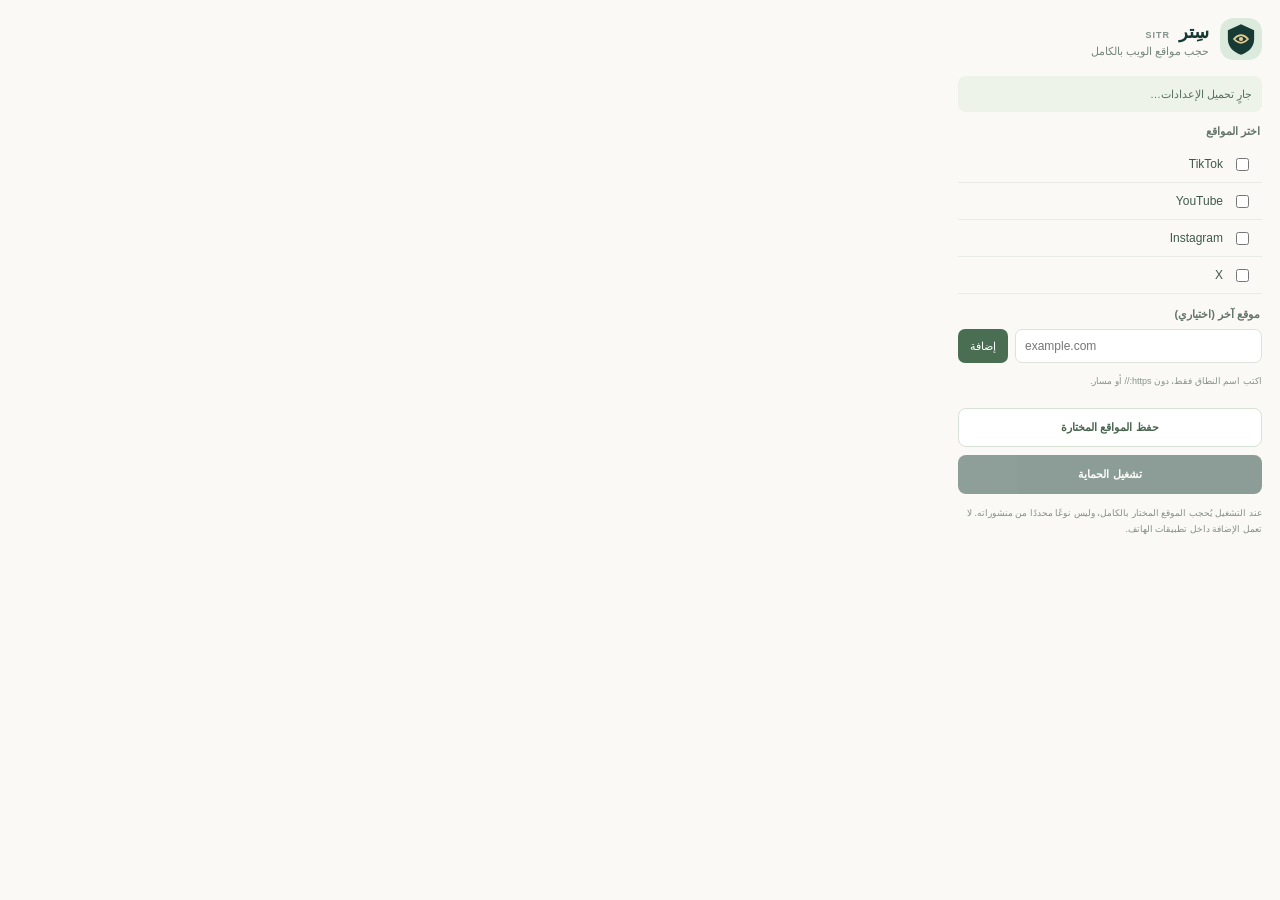
==== browser-extension/popup.html @ a8fb93ca "Add files via upload" ====
<!doctype html>
<html lang="ar" dir="rtl">
  <head>
    <meta charset="utf-8">
    <meta name="viewport" content="width=device-width, initial-scale=1">
    <title>إعدادات ستر</title>
    <link rel="stylesheet" href="popup.css">
    <script src="popup.js" defer></script>
  </head>
  <body>
    <main>
      <header>
        <img src="icon.svg" alt="">
        <div><h1>سِتر <span>SITR</span></h1><p>حجب مواقع الويب بالكامل</p></div>
      </header>
      <div class="status" id="status" role="status" aria-live="polite">جارٍ تحميل الإعدادات…</div>

      <fieldset>
        <legend>اختر المواقع</legend>
        <label class="site-choice"><input type="checkbox" name="preset" value="tiktok.com"><span>TikTok</span></label>
        <label class="site-choice"><input type="checkbox" name="preset" value="youtube.com"><span>YouTube</span></label>
        <label class="site-choice"><input type="checkbox" name="preset" value="instagram.com"><span>Instagram</span></label>
        <label class="site-choice"><input type="checkbox" name="preset" value="x.com"><span>X</span></label>
      </fieldset>

      <fieldset>
        <legend>موقع آخر (اختياري)</legend>
        <div class="add-domain">
          <input id="domain-input" type="text" inputmode="url" autocomplete="off" placeholder="example.com" aria-label="اسم النطاق">
          <button id="add-domain" type="button">إضافة</button>
        </div>
        <div id="custom-domains" class="custom-domains"></div>
        <small>اكتب اسم النطاق فقط، دون https:// أو مسار.</small>
      </fieldset>

      <button id="save-button" class="button secondary" type="button">حفظ المواقع المختارة</button>
      <button id="protection-button" class="button primary" type="button" disabled>تشغيل الحماية</button>
      <p class="disclaimer">عند التشغيل يُحجب الموقع المختار بالكامل، وليس نوعًا محددًا من منشوراته. لا تعمل الإضافة داخل تطبيقات الهاتف.</p>
    </main>
  </body>
</html>
---- browser-extension/popup.css ----
:root {
  color-scheme: light;
  font-family: "Segoe UI", Tahoma, sans-serif;
  color: #173b34;
  background: #faf9f5;
}
* { box-sizing: border-box; }
body { width: 340px; margin: 0; }
main { padding: 18px; }
header { display: flex; align-items: center; gap: 11px; margin-bottom: 16px; }
header img { width: 42px; height: 42px; border-radius: 13px; }
h1 { margin: 0; font-size: 18px; }
h1 span { margin-right: 4px; color: #82928b; font-family: Arial, sans-serif; font-size: 9px; letter-spacing: 1px; }
header p { margin: 2px 0 0; color: #75867f; font-size: 11px; }
.status { min-height: 36px; display: flex; align-items: center; padding: 8px 10px; margin-bottom: 13px; border-radius: 8px; color: #58715e; background: #edf3e9; font-size: 11px; }
.status.error { color: #914c44; background: #f9e9e6; }
fieldset { padding: 0; margin: 0 0 14px; border: 0; }
legend { margin-bottom: 8px; color: #65756b; font-size: 11px; font-weight: 700; }
.site-choice { display: flex; min-height: 37px; align-items: center; gap: 9px; padding: 0 10px; border-bottom: 1px solid #e9ece5; color: #40584b; font-size: 12px; cursor: pointer; }
.site-choice input, .custom-domain input { accent-color: #53785c; }
.add-domain { display: flex; gap: 7px; }
.add-domain input { width: 100%; min-width: 0; padding: 9px; border: 1px solid #dce3da; border-radius: 7px; outline-color: #7b9e80; direction: ltr; text-align: left; font-size: 12px; }
.add-domain button { flex-shrink: 0; padding: 0 12px; border: 0; border-radius: 7px; color: white; background: #496e52; font-size: 11px; cursor: pointer; }
fieldset > small { display: block; margin-top: 6px; color: #87938a; font-size: 9px; }
.custom-domains { display: grid; gap: 4px; margin-top: 7px; }
.custom-domain { display: flex; align-items: center; gap: 7px; padding: 5px 8px; border: 1px solid #e7ebe4; border-radius: 7px; font-size: 10px; }
.custom-domain span { flex: 1; direction: ltr; text-align: left; }
.custom-domain button { border: 0; color: #9c5b50; background: transparent; cursor: pointer; }
.button { width: 100%; min-height: 39px; margin-top: 8px; border: 0; border-radius: 8px; font-size: 11px; font-weight: 700; cursor: pointer; }
.button:disabled { opacity: .48; cursor: not-allowed; }
.secondary { color: #49654f; border: 1px solid #d7e2d5; background: white; }
.primary { color: white; background: #173b34; }
.primary.stop { color: #fff; background: #9b4f45; }
.disclaimer { margin: 11px 0 0; color: #859087; font-size: 9px; line-height: 1.8; }
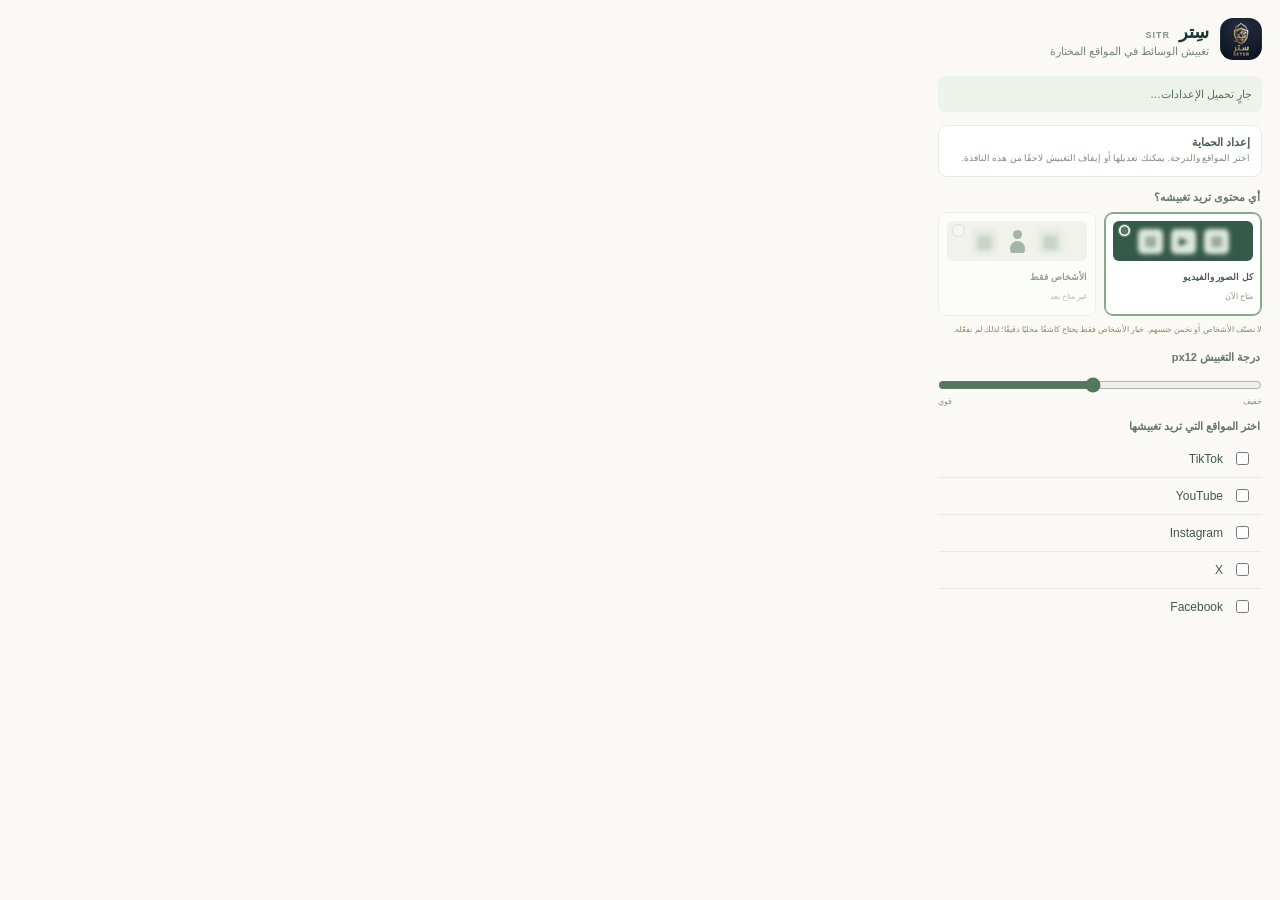
==== commit ae346cc2: "Add files via upload" ====
--- a/browser-extension/popup.html
+++ b/browser-extension/popup.html
@@ -10,21 +10,55 @@
   <body>
     <main>
       <header>
-        <img src="icon.svg" alt="">
-        <div><h1>سِتر <span>SITR</span></h1><p>حجب مواقع الويب بالكامل</p></div>
+        <img src="icon-48.png" alt="">
+        <div><h1>سِتر <span>SITR</span></h1><p>تغبيش الوسائط في المواقع المختارة</p></div>
       </header>
       <div class="status" id="status" role="status" aria-live="polite">جارٍ تحميل الإعدادات…</div>
 
+      <section class="welcome" id="welcome">
+        <strong>إعداد الحماية</strong>
+        <p>اختر المواقع والدرجة. يمكنك تعديلها أو إيقاف التغبيش لاحقًا من هذه النافذة.</p>
+      </section>
+
       <fieldset>
-        <legend>اختر المواقع</legend>
+        <legend>أي محتوى تريد تغبيشه؟</legend>
+        <div class="mode-options">
+          <label class="mode-card selected">
+            <input type="radio" name="blur-mode" value="all-media" checked>
+            <span class="sample sample-all" aria-label="مثال: تغبيش جميع الصور والفيديو"><i>▧</i><i>▶</i><i>▧</i></span>
+            <b>كل الصور والفيديو</b>
+            <small>متاح الآن</small>
+          </label>
+          <label class="mode-card disabled" title="كاشف الأشخاص غير متاح بعد">
+            <input type="radio" name="blur-mode" value="people-only" disabled>
+            <span class="sample sample-person" aria-label="مثال توضيحي لكشف الأشخاص فقط"><i>▧</i><i class="person-silhouette"><b></b></i><i>▧</i></span>
+            <b>الأشخاص فقط</b>
+            <small>غير متاح بعد</small>
+          </label>
+        </div>
+        <p class="mode-note">لا نصنّف الأشخاص أو نخمن جنسهم. خيار الأشخاص فقط يحتاج كاشفًا محليًا دقيقًا؛ لذلك لم نفعّله.</p>
+      </fieldset>
+
+      <fieldset>
+        <legend>درجة التغبيش <output id="blur-value" for="blur-strength">12</output>px</legend>
+        <input id="blur-strength" class="blur-slider" type="range" min="1" max="24" step="1" value="12">
+        <div class="range-labels"><span>خفيف</span><span>قوي</span></div>
+      </fieldset>
+
+      <fieldset>
+        <legend>اختر المواقع التي تريد تغبيشها</legend>
         <label class="site-choice"><input type="checkbox" name="preset" value="tiktok.com"><span>TikTok</span></label>
         <label class="site-choice"><input type="checkbox" name="preset" value="youtube.com"><span>YouTube</span></label>
         <label class="site-choice"><input type="checkbox" name="preset" value="instagram.com"><span>Instagram</span></label>
         <label class="site-choice"><input type="checkbox" name="preset" value="x.com"><span>X</span></label>
+        <label class="site-choice"><input type="checkbox" name="preset" value="facebook.com"><span>Facebook</span></label>
+        <label class="site-choice"><input type="checkbox" name="preset" value="telegram.org"><span>Telegram Web</span></label>
+        <label class="site-choice"><input type="checkbox" name="preset" value="google.com"><span>Google Search</span></label>
+        <label class="site-choice"><input type="checkbox" name="preset" value="custom-browser"><span>مواقع ومتصفحات أخرى</span></label>
       </fieldset>
 
       <fieldset>
-        <legend>موقع آخر (اختياري)</legend>
+        <legend>أضف نطاقًا يدويًا</legend>
         <div class="add-domain">
           <input id="domain-input" type="text" inputmode="url" autocomplete="off" placeholder="example.com" aria-label="اسم النطاق">
           <button id="add-domain" type="button">إضافة</button>
@@ -33,9 +67,9 @@
         <small>اكتب اسم النطاق فقط، دون https:// أو مسار.</small>
       </fieldset>
 
-      <button id="save-button" class="button secondary" type="button">حفظ المواقع المختارة</button>
-      <button id="protection-button" class="button primary" type="button" disabled>تشغيل الحماية</button>
-      <p class="disclaimer">عند التشغيل يُحجب الموقع المختار بالكامل، وليس نوعًا محددًا من منشوراته. لا تعمل الإضافة داخل تطبيقات الهاتف.</p>
+      <button id="save-button" class="button secondary" type="button">حفظ الإعدادات</button>
+      <button id="protection-button" class="button primary" type="button" disabled>تشغيل التغبيش</button>
+      <p class="disclaimer">يُغَبّش الصور والفيديوهات داخل صفحات الويب المختارة فقط. لا يعمل داخل تطبيقات التواصل أو في متصفحات الهاتف.</p>
     </main>
   </body>
 </html>
--- a/browser-extension/popup.css
+++ b/browser-extension/popup.css
@@ -5,8 +5,8 @@
   background: #faf9f5;
 }
 * { box-sizing: border-box; }
-body { width: 340px; margin: 0; }
-main { padding: 18px; }
+body { width: 360px; margin: 0; }
+main { max-height: 620px; overflow-y: auto; padding: 18px; }
 header { display: flex; align-items: center; gap: 11px; margin-bottom: 16px; }
 header img { width: 42px; height: 42px; border-radius: 13px; }
 h1 { margin: 0; font-size: 18px; }
@@ -14,8 +14,31 @@
 header p { margin: 2px 0 0; color: #75867f; font-size: 11px; }
 .status { min-height: 36px; display: flex; align-items: center; padding: 8px 10px; margin-bottom: 13px; border-radius: 8px; color: #58715e; background: #edf3e9; font-size: 11px; }
 .status.error { color: #914c44; background: #f9e9e6; }
+.welcome { padding: 10px 11px; margin-bottom: 14px; border: 1px solid #e6ebe3; border-radius: 9px; background: #fff; }
+.welcome strong { display: block; color: #46614d; font-size: 11px; }
+.welcome p { margin: 2px 0 0; color: #7e8a80; font-size: 9px; line-height: 1.7; }
 fieldset { padding: 0; margin: 0 0 14px; border: 0; }
 legend { margin-bottom: 8px; color: #65756b; font-size: 11px; font-weight: 700; }
+.mode-options { display: grid; grid-template-columns: 1fr 1fr; gap: 8px; }
+.mode-card { position: relative; display: grid; justify-items: start; gap: 4px; min-height: 104px; padding: 8px; border: 1px solid #e2e8df; border-radius: 9px; background: #fff; cursor: pointer; }
+.mode-card.selected { border-color: #87a98a; box-shadow: inset 0 0 0 1px #87a98a; }
+.mode-card.disabled { opacity: .58; cursor: not-allowed; }
+.mode-card input { position: absolute; top: 8px; left: 8px; accent-color: #53785c; }
+.mode-card b { color: #48604f; font-size: 9px; }
+.mode-card small { color: #89958a; font-size: 8px; }
+.sample { display: flex; width: 100%; height: 40px; align-items: center; justify-content: center; gap: 8px; border-radius: 6px; color: #e8f0e7; background: #365a4a; }
+.sample i { display: grid; width: 25px; height: 25px; place-items: center; border-radius: 5px; color: #385748; background: #dce8da; font-size: 12px; font-style: normal; }
+.sample-all i { filter: blur(var(--preview-blur, 2px)); }
+.sample-person { background: #ebeee7; color: #6c806c; }
+.sample-person i { color: #698271; background: #d5e1d4; font-size: 16px; }
+.sample-person i:not(.person-silhouette) { filter: blur(var(--preview-blur, 2px)); }
+.person-silhouette { position: relative; background: transparent !important; }
+.person-silhouette::before { content: ""; position: absolute; top: 1px; left: 8px; width: 9px; height: 9px; border-radius: 50%; background: #698271; }
+.person-silhouette::after { content: ""; position: absolute; right: 5px; bottom: 1px; left: 5px; height: 12px; border-radius: 9px 9px 4px 4px; background: #698271; }
+.mode-note { margin: 7px 0 0; color: #988866; font-size: 8px; line-height: 1.7; }
+.blur-slider { width: 100%; margin: 5px 0 0; accent-color: #54785d; direction: ltr; }
+.range-labels { display: flex; justify-content: space-between; color: #89958a; font-size: 8px; }
+.site-choice:has(input[value="custom-browser"]) { margin-top: 5px; color: #58745e; font-weight: 600; }
 .site-choice { display: flex; min-height: 37px; align-items: center; gap: 9px; padding: 0 10px; border-bottom: 1px solid #e9ece5; color: #40584b; font-size: 12px; cursor: pointer; }
 .site-choice input, .custom-domain input { accent-color: #53785c; }
 .add-domain { display: flex; gap: 7px; }
